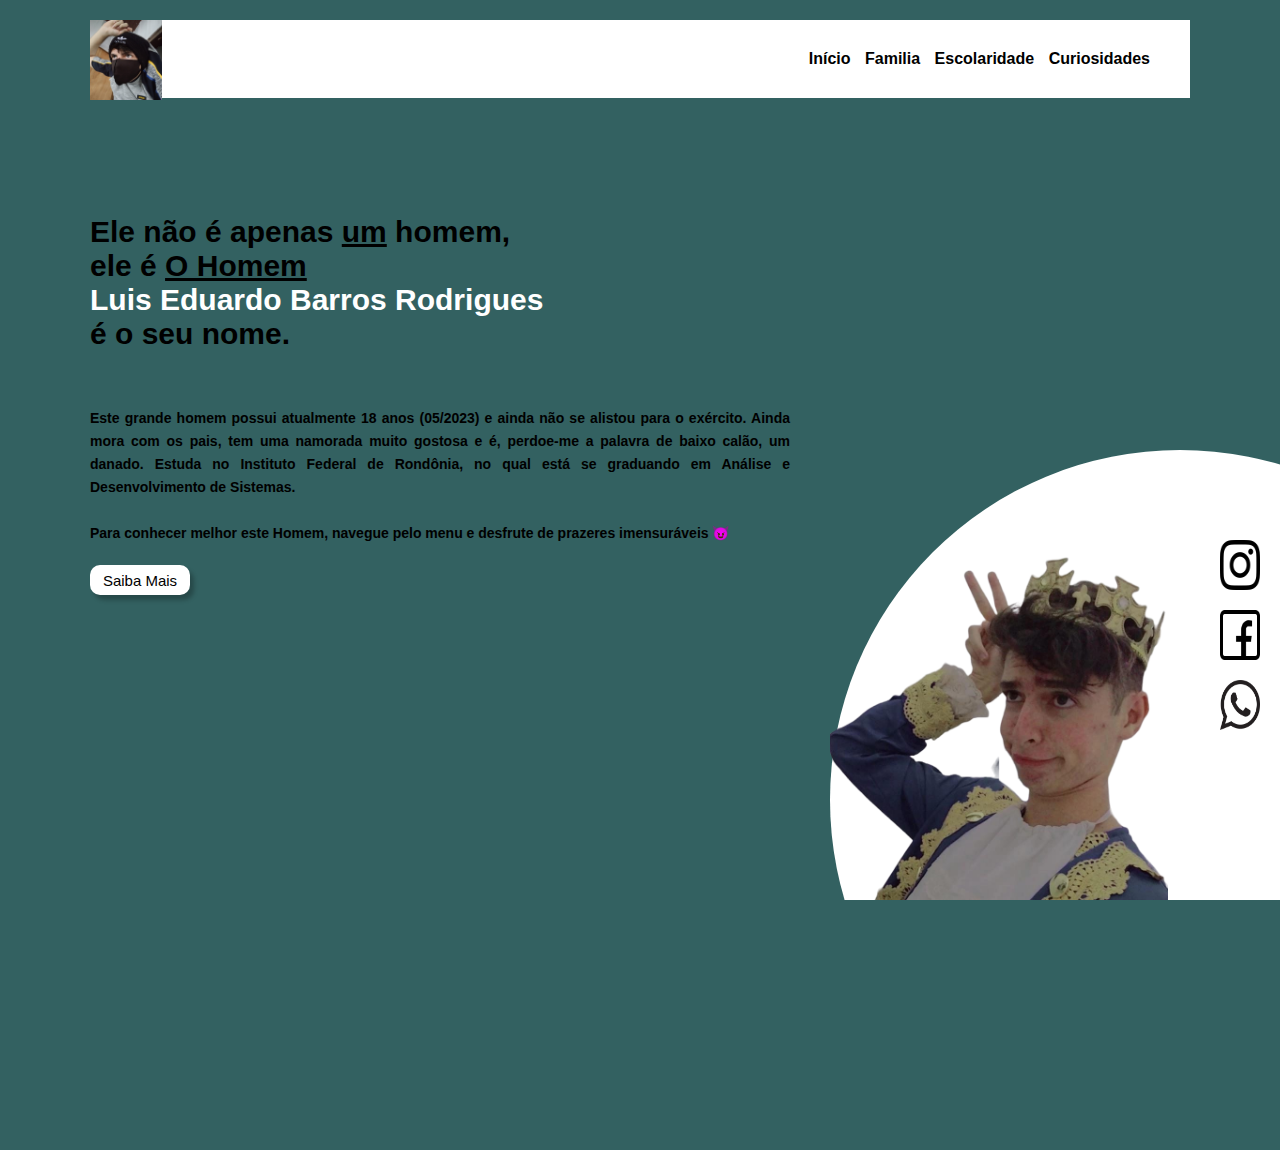
==== index.html @ 2a334483 "first commit" ====
<!DOCTYPE html>
<html lang="pt-br">
<head>
    <meta charset="UTF-8">
    <meta http-equiv="X-UA-Compatible" content="IE=edge">
    <meta name="viewport" content="width=device-width, initial-scale=1.0">
    <title>Pagina Luis Eduardo</title>
    <link rel="stylesheet" href="css/style.css">
</head>
<body>
    <header>
        <div class="center">
            <div class="logo"><img src="imagens/logo mascara.jpg" alt="Image" height="80" widht="100"></div>
            <div class="menu">
                <a href="./inicio/inicio.html">Início</a>
                <a href="./familia/familia.html">Familia</a>
                <a href="./escolaridade/escolaridade.html">Escolaridade</a>
                <a href="./curiosidades/curiosidades.html">Curiosidades</a>
            </div>
        </div>
    </header>
    <section class="sobre">
        <div class="extras">
            <img src="imagens/principe.png" alt="Image" height="600" widht="500">
            <div class="social-media">
                <a href=""> <img src="imagens/insta.png" alt="Image" height="50" width="50"></a>
                <a href=""> <img src="imagens/face.png" alt="Image" height="50" width="50"></a>
                <a href=""> <img src="imagens/whats.png" alt="Image" height="50" width="50"></a>
            </div>
        </div>
        <div class="center">
            <div class="texto-sobre">
                <h1>Ele não é apenas <u>um</u> homem,<br>ele é <u>O Homem</u></h1>
                <h1><span style="color: white">Luis Eduardo Barros Rodrigues</span><br> é o seu nome.</h1><br><br>
                <p>Este grande homem possui atualmente 18 anos (05/2023) e ainda não se alistou para o exército.
                    Ainda mora com os pais, tem uma namorada muito gostosa e é, perdoe-me a palavra de baixo calão, um danado.
                    Estuda no Instituto Federal de Rondônia, no qual está se graduando em Análise e Desenvolvimento de Sistemas.<br><br>
                    Para conhecer melhor este Homem, navegue pelo menu e desfrute de prazeres imensuráveis 😈
                </p>
                <button>Saiba Mais</button>
            </div>
        </div>
    </section>
</body>
</html>
---- css/style.css ----
*{
    margin:0;
    padding:0;
    box-sizing: border-box;
    font-family: Verdana, Geneva, Tahoma, sans-serif;
}

html,body{
    height: 100%;
    overflow-y: hidden;
    overflow-x: hidden;
    position: relative;
    background-color: rgb(51, 97, 97);
}

.center{
    display: flex;
    flex-wrap: wrap;
    max-width: 1100px;
    margin: 0 auto;
    padding: 0.25;
}

.logo{
    width: 50%;
    position: absolute;
}

header{
    height:200px;
    padding: 20px 0;
}

.menu{
    padding: 30px;
    width: 100%;
    text-align: right;
    background-color: white;
}

.menu a{
    color: black;
    text-decoration: none;
    font-weight: bold;
    margin-right: 10px;
}

section.sobre{
    height: calc(100% - 200px);
    position: relative;
}

.extras{
    position: absolute;
    bottom: -250px;
    right: -250px;
    width: 700px;
    height: 700px;
    background-color: white;
    border-radius: 50%;
}

.social-media{
    position: absolute;
    right: 270px;
    top: 70px;
}
.social-media img{
    display: block;
    width: 40px;
    margin: 20px 0;
}

.texto-sobre{
    margin-top: 15px;
}
.texto-sobre h1{
    font-size: 30px;
}
.texto-sobre p{
    margin: 20px 0;
    color: black;
    font-size: 14px;
    font-weight: bold;
    max-width: 700px;
    text-align: justify;
    line-height: 23px;
}
.texto-sobre button{
    border: 0;
    background-color: white;
    color: black;
    border-radius: 10px;
    width: 100px;
    height: 30px;
    cursor: pointer;
    box-shadow: 4px 5px 4px rgba(0, 0, 0, 0.25);
    font-family: 'Sarala', sans-serif;
    font-weight: 400;
    font-size: 15px;
}
  
  .texto-sobre button:hover {
    background-color: rgba(236, 214, 196, 0.53);
  }
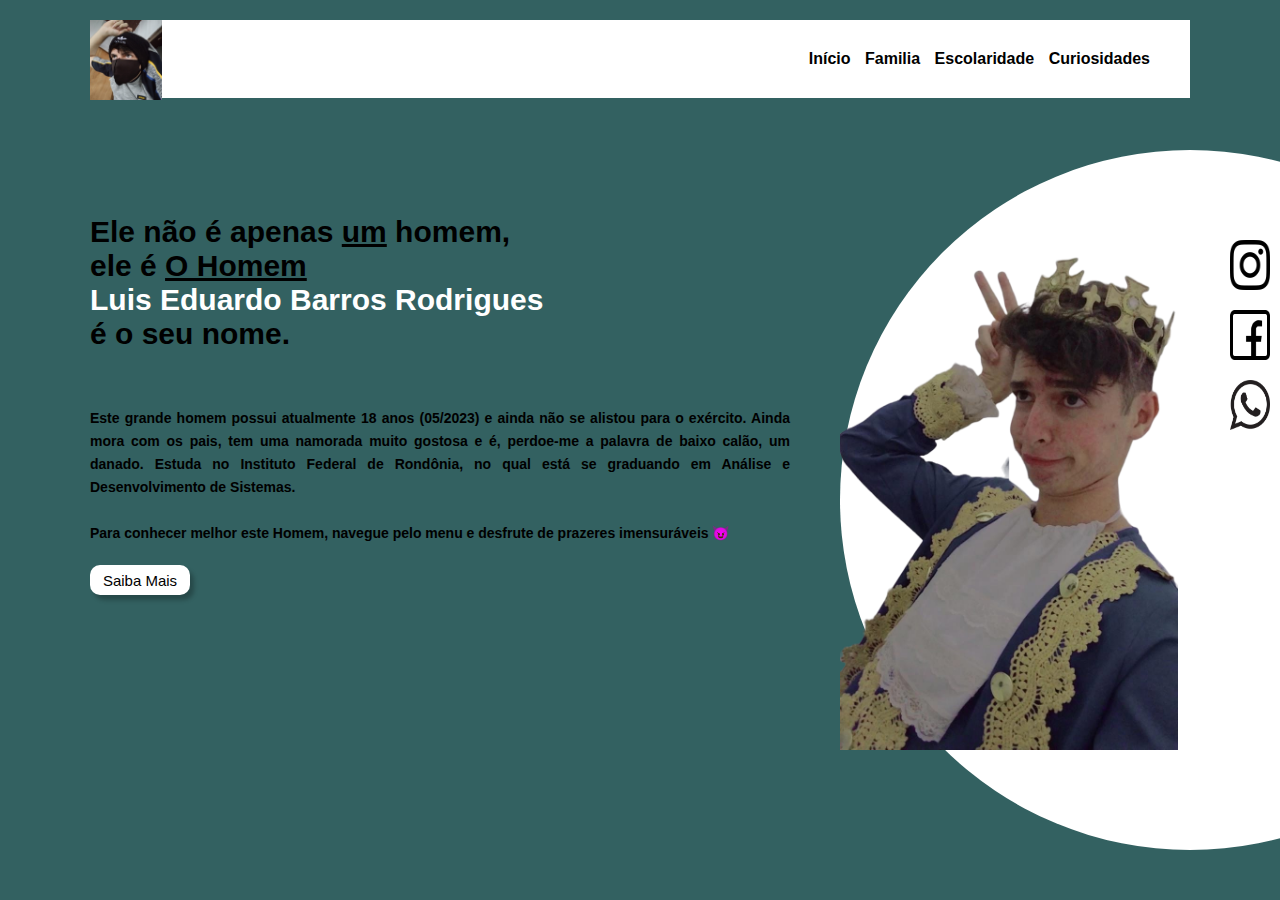
==== commit 628f6804: "responsivo" ====
--- a/index.html
+++ b/index.html
@@ -19,6 +19,7 @@
             </div>
         </div>
     </header>
+    <div class="center">
     <section class="sobre">
         <div class="extras">
             <img src="imagens/principe.png" alt="Image" height="600" widht="500">
@@ -28,6 +29,7 @@
                 <a href=""> <img src="imagens/whats.png" alt="Image" height="50" width="50"></a>
             </div>
         </div>
+    </div>
         <div class="center">
             <div class="texto-sobre">
                 <h1>Ele não é apenas <u>um</u> homem,<br>ele é <u>O Homem</u></h1>
--- a/css/style.css
+++ b/css/style.css
@@ -52,8 +52,8 @@
 
 .extras{
     position: absolute;
-    bottom: -250px;
-    right: -250px;
+    bottom: -650px;
+    right: -1450px;
     width: 700px;
     height: 700px;
     background-color: white;
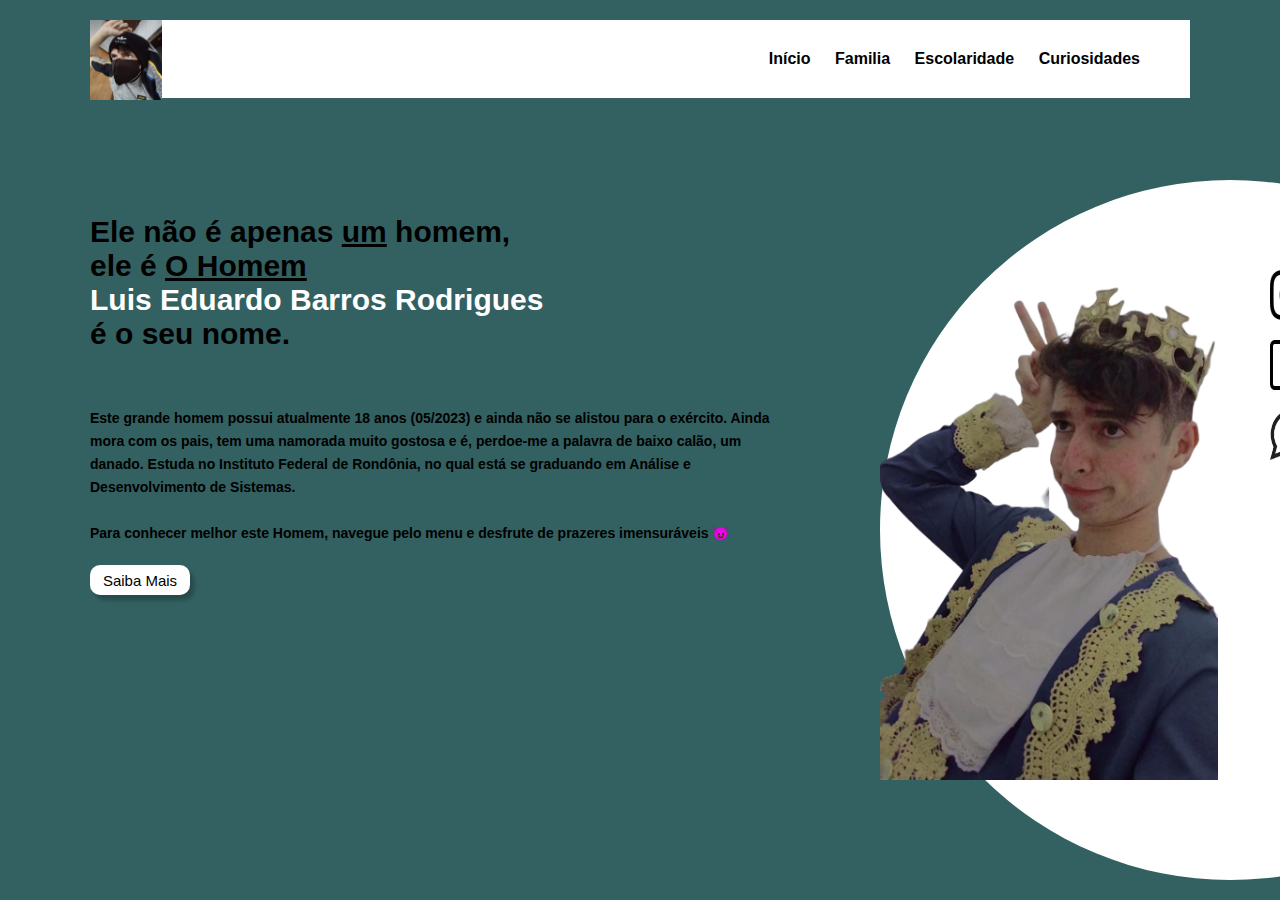
==== commit 8e35c4dd: "botão" ====
--- a/index.html
+++ b/index.html
@@ -39,7 +39,7 @@
                     Estuda no Instituto Federal de Rondônia, no qual está se graduando em Análise e Desenvolvimento de Sistemas.<br><br>
                     Para conhecer melhor este Homem, navegue pelo menu e desfrute de prazeres imensuráveis 😈
                 </p>
-                <button>Saiba Mais</button>
+                <input type="button" onclick="alert('Você não saberá mais')" value="Saiba Mais">
             </div>
         </div>
     </section>
--- a/css/style.css
+++ b/css/style.css
@@ -22,7 +22,7 @@
 }
 
 .logo{
-    width: 50%;
+    width: 0%;
     position: absolute;
 }
 
@@ -42,7 +42,7 @@
     color: black;
     text-decoration: none;
     font-weight: bold;
-    margin-right: 10px;
+    margin-right: 20px;
 }
 
 section.sobre{
@@ -52,8 +52,8 @@
 
 .extras{
     position: absolute;
-    bottom: -650px;
-    right: -1450px;
+    bottom: -680px;
+    right: -1490px;
     width: 700px;
     height: 700px;
     background-color: white;
@@ -83,10 +83,11 @@
     font-size: 14px;
     font-weight: bold;
     max-width: 700px;
-    text-align: justify;
+    
     line-height: 23px;
 }
-.texto-sobre button{
+
+.texto-sobre input{
     border: 0;
     background-color: white;
     color: black;
@@ -100,6 +101,6 @@
     font-size: 15px;
 }
   
-  .texto-sobre button:hover {
+  .texto-sobre input:hover {
     background-color: rgba(236, 214, 196, 0.53);
   }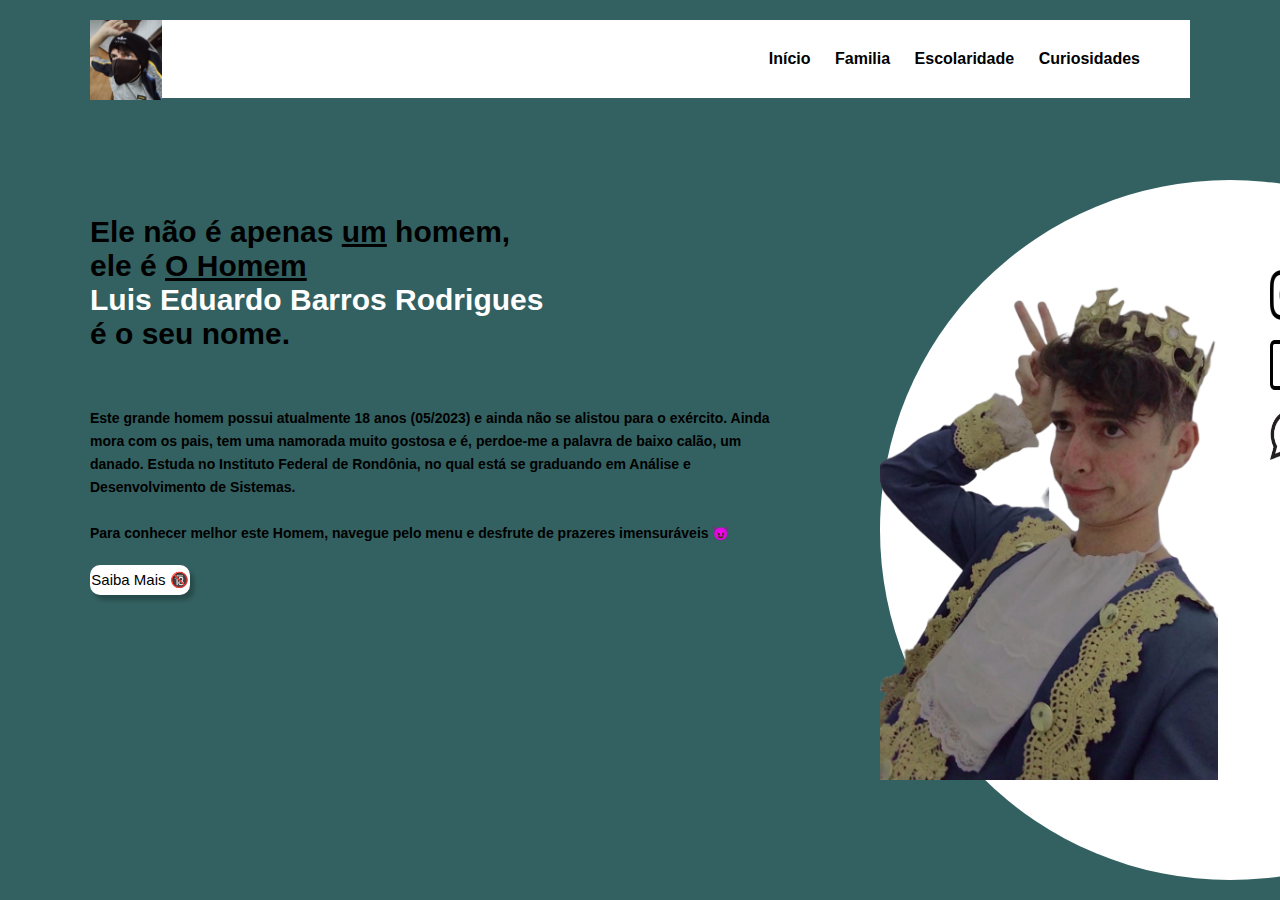
==== commit a04b4fb1: "javascript" ====
--- a/index.html
+++ b/index.html
@@ -24,9 +24,9 @@
         <div class="extras">
             <img src="imagens/principe.png" alt="Image" height="600" widht="500">
             <div class="social-media">
-                <a href=""> <img src="imagens/insta.png" alt="Image" height="50" width="50"></a>
-                <a href=""> <img src="imagens/face.png" alt="Image" height="50" width="50"></a>
-                <a href=""> <img src="imagens/whats.png" alt="Image" height="50" width="50"></a>
+                <a href="https://www.instagram.com/luiseduardo047/"> <img src="imagens/insta.png" alt="Image" height="50" width="50"></a>
+                <a href="https://www.facebook.com/profile.php?id=100004590845523"> <img src="imagens/face.png" alt="Image" height="50" width="50"></a>
+                <a href="https://wa.me/5569999978099"> <img src="imagens/whats.png" alt="Image" height="50" width="50"></a>
             </div>
         </div>
     </div>
@@ -39,7 +39,7 @@
                     Estuda no Instituto Federal de Rondônia, no qual está se graduando em Análise e Desenvolvimento de Sistemas.<br><br>
                     Para conhecer melhor este Homem, navegue pelo menu e desfrute de prazeres imensuráveis 😈
                 </p>
-                <input type="button" onclick="alert('Você não saberá mais')" value="Saiba Mais">
+                <a href='./saibamais/saiba.html'><button class="botao">Saiba Mais 🔞</button></a>
             </div>
         </div>
     </section>
--- a/css/style.css
+++ b/css/style.css
@@ -87,7 +87,7 @@
     line-height: 23px;
 }
 
-.texto-sobre input{
+.botao{
     border: 0;
     background-color: white;
     color: black;
@@ -101,6 +101,6 @@
     font-size: 15px;
 }
   
-  .texto-sobre input:hover {
+  .botao:hover {
     background-color: rgba(236, 214, 196, 0.53);
   }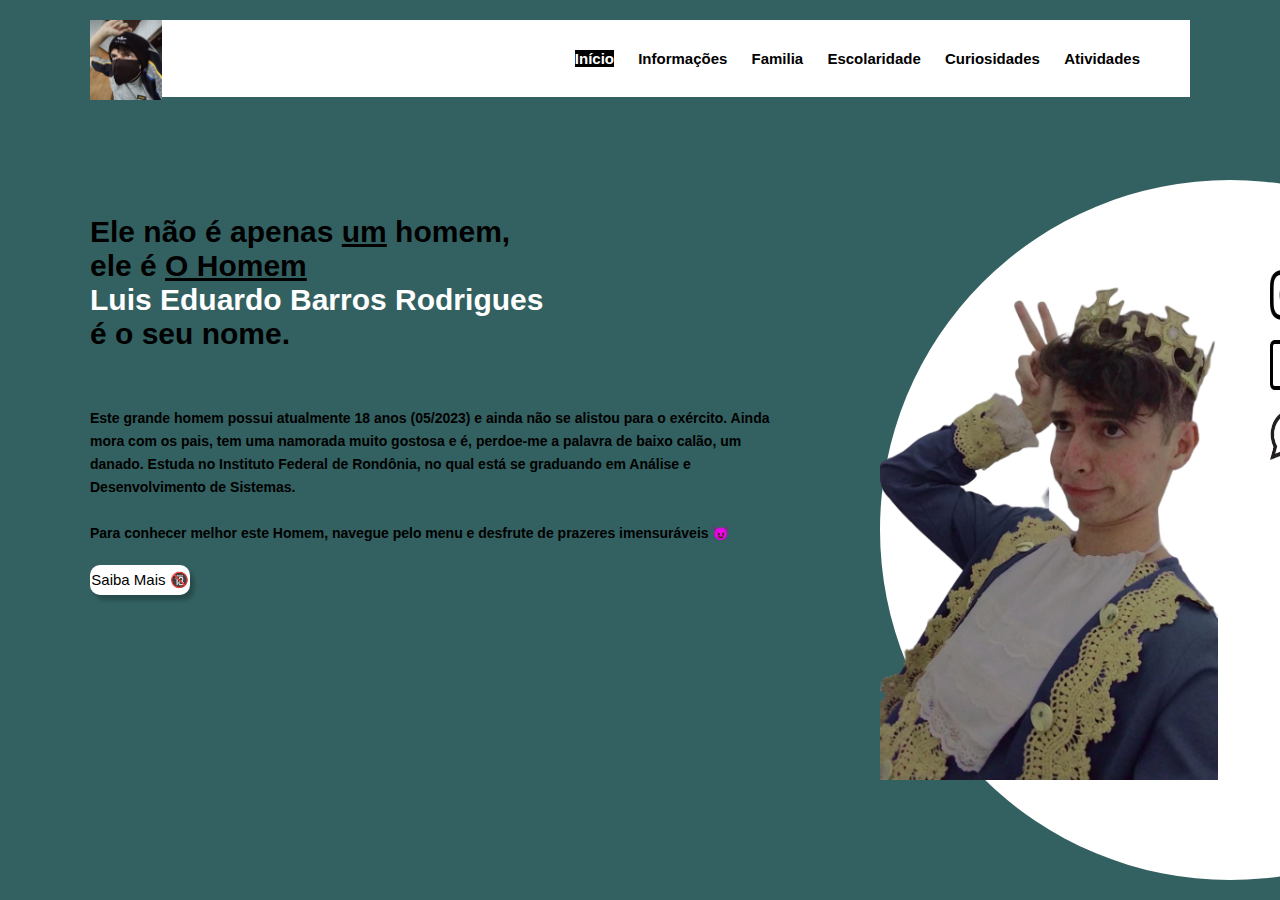
==== commit fe29f6a9: "atividades avaliativas" ====
--- a/index.html
+++ b/index.html
@@ -12,10 +12,12 @@
         <div class="center">
             <div class="logo"><img src="imagens/logo mascara.jpg" alt="Image" height="80" widht="100"></div>
             <div class="menu">
-                <a href="./inicio/inicio.html">Início</a>
+                <a href="./index.html" style="background-color: black; color: white;">Início</a>
+                <a href="./inicio/inicio.html">Informações</a>
                 <a href="./familia/familia.html">Familia</a>
                 <a href="./escolaridade/escolaridade.html">Escolaridade</a>
                 <a href="./curiosidades/curiosidades.html">Curiosidades</a>
+                <a href="./atividades/atividades.html">Atividades</a>
             </div>
         </div>
     </header>
--- a/css/style.css
+++ b/css/style.css
@@ -36,6 +36,7 @@
     width: 100%;
     text-align: right;
     background-color: white;
+    font-size: 15px;
 }
 
 .menu a{
